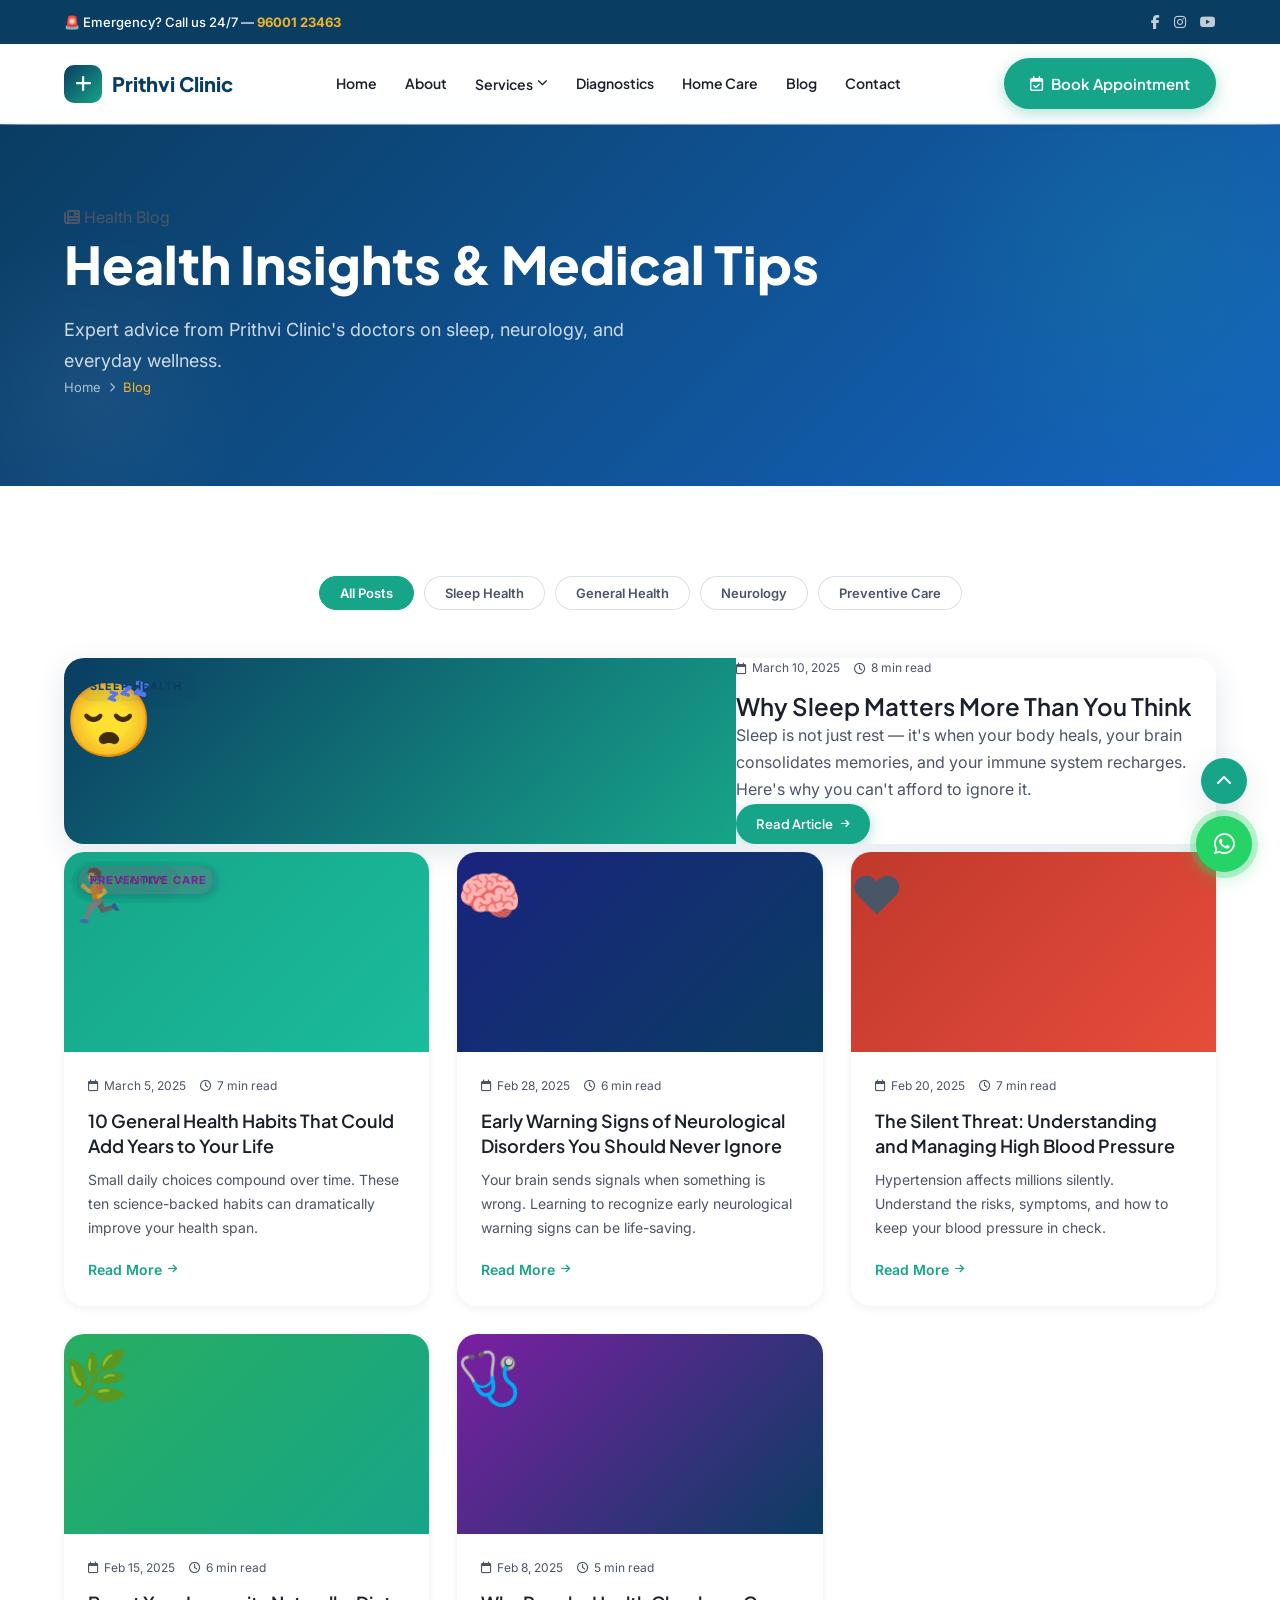
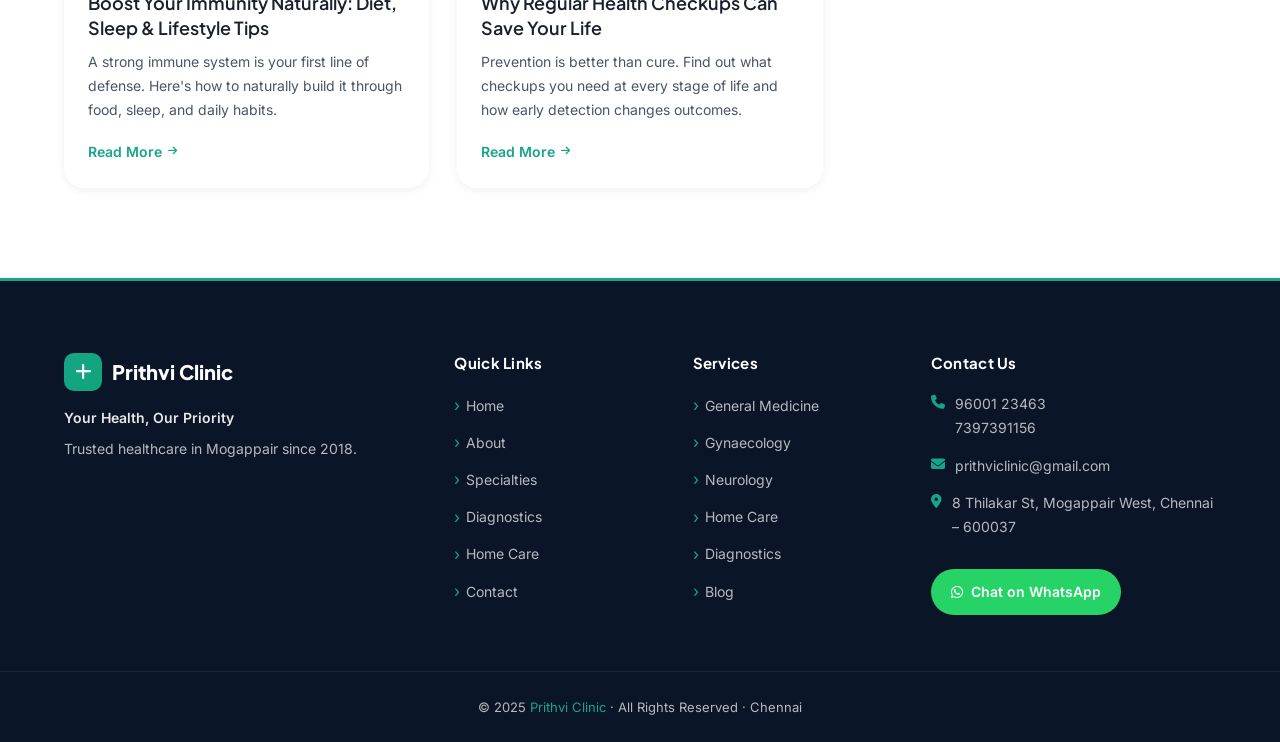
==== blog/index.html @ 7104ef93 "Add multi-page website: service pages, blog, diagnostics, homecare, testimonials" ====
<!DOCTYPE html>
<html lang="en">
<head>
  <meta charset="UTF-8"/>
  <meta name="viewport" content="width=device-width,initial-scale=1.0"/>
  <title>Health Blog | Prithvi Clinic</title>
  <meta name="description" content="Expert health insights and medical tips from Prithvi Clinic's doctors on sleep, neurology, general wellness, and preventive care."/>
  <link rel="preconnect" href="https://fonts.googleapis.com"/>
  <link rel="preconnect" href="https://fonts.gstatic.com" crossorigin/>
  <link href="https://fonts.googleapis.com/css2?family=Plus+Jakarta+Sans:wght@400;500;600;700;800&family=Inter:wght@400;500;600&display=swap" rel="stylesheet"/>
  <link rel="stylesheet" href="https://cdnjs.cloudflare.com/ajax/libs/font-awesome/6.5.1/css/all.min.css"/>
  <link rel="stylesheet" href="../css/styles.css"/>
</head>
<body>

  <!-- Emergency Bar -->
  <div id="emergency-bar">
    <div class="container">
      <div class="emergency-text">🚨 Emergency? Call us 24/7 — <a href="tel:9600123463">96001 23463</a></div>
      <div class="social-icons">
        <a href="#" aria-label="Facebook"><i class="fab fa-facebook-f"></i></a>
        <a href="#" aria-label="Instagram"><i class="fab fa-instagram"></i></a>
        <a href="#" aria-label="YouTube"><i class="fab fa-youtube"></i></a>
      </div>
    </div>
  </div>

  <!-- Navbar -->
  <nav id="navbar">
    <div class="container">
      <a href="../index.html" class="nav-logo">
        <div class="logo-icon"><i class="fa-solid fa-plus"></i></div>
        Prithvi Clinic
      </a>
      <div class="nav-links">
        <a href="../index.html">Home</a>
        <a href="../index.html#about">About</a>
        <div class="nav-dropdown">
          <button class="nav-drop-toggle">Services <i class="fa-solid fa-chevron-down fa-xs"></i></button>
          <div class="nav-drop-menu">
            <a href="../services/general-medicine.html"><i class="fa-solid fa-stethoscope"></i> General Medicine</a>
            <a href="../services/gynecology.html"><i class="fa-solid fa-venus"></i> Gynecology</a>
            <a href="../services/neurology.html"><i class="fa-solid fa-brain"></i> Neurology</a>
          </div>
        </div>
        <a href="../diagnostics.html">Diagnostics</a>
        <a href="../homecare.html">Home Care</a>
        <a href="index.html" class="active">Blog</a>
        <a href="../index.html#contact">Contact</a>
      </div>
      <a href="../index.html#appointment" class="btn btn-primary nav-cta">
        <i class="fa-regular fa-calendar-check"></i> Book Appointment
      </a>
      <button class="hamburger" id="hamburger"><span></span><span></span><span></span></button>
    </div>
  </nav>
  <div class="mobile-nav" id="mobileNav">
    <a href="../index.html" onclick="closeMobileNav()">Home</a>
    <a href="../index.html#about" onclick="closeMobileNav()">About</a>
    <div class="mobile-divider"></div>
    <a href="../services/general-medicine.html" onclick="closeMobileNav()">General Medicine</a>
    <a href="../services/gynecology.html" onclick="closeMobileNav()">Gynecology</a>
    <a href="../services/neurology.html" onclick="closeMobileNav()">Neurology</a>
    <div class="mobile-divider"></div>
    <a href="../diagnostics.html" onclick="closeMobileNav()">Diagnostics</a>
    <a href="../homecare.html" onclick="closeMobileNav()">Home Care</a>
    <a href="index.html" onclick="closeMobileNav()">Blog</a>
    <a href="../index.html#contact" onclick="closeMobileNav()">Contact</a>
    <a href="../index.html#appointment" class="btn btn-primary mobile-nav-cta" onclick="closeMobileNav()">Book Appointment</a>
  </div>

  <!-- Page Hero -->
  <section class="page-hero">
    <div class="container">
      <div class="page-hero-badge"><i class="fa-solid fa-newspaper"></i> Health Blog</div>
      <h1>Health Insights &amp; Medical Tips</h1>
      <p>Expert advice from Prithvi Clinic's doctors on sleep, neurology, and everyday wellness.</p>
      <nav class="breadcrumb" aria-label="Breadcrumb">
        <a href="../index.html">Home</a>
        <i class="fa-solid fa-chevron-right fa-xs"></i>
        <span>Blog</span>
      </nav>
    </div>
  </section>

  <!-- Blog Listing Section -->
  <section class="section-pad" style="background:#fff;">
    <div class="container">

      <!-- Filter Buttons -->
      <div class="blog-filters reveal">
        <button class="filter-btn active" data-filter="all">All Posts</button>
        <button class="filter-btn" data-filter="sleep">Sleep Health</button>
        <button class="filter-btn" data-filter="general">General Health</button>
        <button class="filter-btn" data-filter="neurology">Neurology</button>
        <button class="filter-btn" data-filter="preventive">Preventive Care</button>
      </div>

      <!-- Featured Card -->
      <div class="blog-featured reveal" data-cat="sleep">
        <div class="blog-featured-thumb" style="background:linear-gradient(135deg,#0A3D62,#17A589);">
          <span style="font-size:72px;">😴</span>
        </div>
        <div class="blog-featured-content">
          <span class="blog-cat-badge" style="background:rgba(10,61,98,0.1);color:#0A3D62;">Sleep Health</span>
          <div class="blog-meta">
            <span><i class="fa-regular fa-calendar"></i> March 10, 2025</span>
            <span><i class="fa-regular fa-clock"></i> 8 min read</span>
          </div>
          <h3><a href="sleep-health.html">Why Sleep Matters More Than You Think</a></h3>
          <p>Sleep is not just rest — it's when your body heals, your brain consolidates memories, and your immune system recharges. Here's why you can't afford to ignore it.</p>
          <a href="sleep-health.html" class="btn btn-primary btn-sm">Read Article <i class="fa-solid fa-arrow-right fa-xs"></i></a>
        </div>
      </div>

      <!-- Blog Grid -->
      <div class="blog-grid reveal">

        <!-- Card 1 -->
        <article class="blog-card" data-cat="general">
          <div class="blog-card-thumb" style="background:linear-gradient(135deg,#17A589,#1abc9c);">
            <span style="font-size:52px;">🏃</span>
          </div>
          <div class="blog-card-body">
            <span class="blog-cat-badge" style="background:rgba(23,165,137,0.1);color:#17A589;">General Health</span>
            <div class="blog-meta">
              <span><i class="fa-regular fa-calendar"></i> March 5, 2025</span>
              <span><i class="fa-regular fa-clock"></i> 7 min read</span>
            </div>
            <h3><a href="general-health-habits.html">10 General Health Habits That Could Add Years to Your Life</a></h3>
            <p>Small daily choices compound over time. These ten science-backed habits can dramatically improve your health span.</p>
            <a href="general-health-habits.html" class="blog-read-more">Read More <i class="fa-solid fa-arrow-right fa-xs"></i></a>
          </div>
        </article>

        <!-- Card 2 -->
        <article class="blog-card" data-cat="neurology">
          <div class="blog-card-thumb" style="background:linear-gradient(135deg,#1a237e,#0A3D62);">
            <span style="font-size:52px;">🧠</span>
          </div>
          <div class="blog-card-body">
            <span class="blog-cat-badge" style="background:rgba(10,61,98,0.1);color:#0A3D62;">Neurology</span>
            <div class="blog-meta">
              <span><i class="fa-regular fa-calendar"></i> Feb 28, 2025</span>
              <span><i class="fa-regular fa-clock"></i> 6 min read</span>
            </div>
            <h3><a href="neurology-signs.html">Early Warning Signs of Neurological Disorders You Should Never Ignore</a></h3>
            <p>Your brain sends signals when something is wrong. Learning to recognize early neurological warning signs can be life-saving.</p>
            <a href="neurology-signs.html" class="blog-read-more">Read More <i class="fa-solid fa-arrow-right fa-xs"></i></a>
          </div>
        </article>

        <!-- Card 3 -->
        <article class="blog-card" data-cat="general">
          <div class="blog-card-thumb" style="background:linear-gradient(135deg,#c0392b,#e74c3c);">
            <span style="font-size:52px;">❤️</span>
          </div>
          <div class="blog-card-body">
            <span class="blog-cat-badge" style="background:rgba(231,76,60,0.1);color:#c0392b;">General Health</span>
            <div class="blog-meta">
              <span><i class="fa-regular fa-calendar"></i> Feb 20, 2025</span>
              <span><i class="fa-regular fa-clock"></i> 7 min read</span>
            </div>
            <h3><a href="blood-pressure.html">The Silent Threat: Understanding and Managing High Blood Pressure</a></h3>
            <p>Hypertension affects millions silently. Understand the risks, symptoms, and how to keep your blood pressure in check.</p>
            <a href="blood-pressure.html" class="blog-read-more">Read More <i class="fa-solid fa-arrow-right fa-xs"></i></a>
          </div>
        </article>

        <!-- Card 4 -->
        <article class="blog-card" data-cat="general">
          <div class="blog-card-thumb" style="background:linear-gradient(135deg,#27ae60,#17A589);">
            <span style="font-size:52px;">🌿</span>
          </div>
          <div class="blog-card-body">
            <span class="blog-cat-badge" style="background:rgba(39,174,96,0.1);color:#27ae60;">General Health</span>
            <div class="blog-meta">
              <span><i class="fa-regular fa-calendar"></i> Feb 15, 2025</span>
              <span><i class="fa-regular fa-clock"></i> 6 min read</span>
            </div>
            <h3><a href="immunity.html">Boost Your Immunity Naturally: Diet, Sleep &amp; Lifestyle Tips</a></h3>
            <p>A strong immune system is your first line of defense. Here's how to naturally build it through food, sleep, and daily habits.</p>
            <a href="immunity.html" class="blog-read-more">Read More <i class="fa-solid fa-arrow-right fa-xs"></i></a>
          </div>
        </article>

        <!-- Card 5 -->
        <article class="blog-card" data-cat="preventive">
          <div class="blog-card-thumb" style="background:linear-gradient(135deg,#7b1fa2,#0A3D62);">
            <span style="font-size:52px;">🩺</span>
          </div>
          <div class="blog-card-body">
            <span class="blog-cat-badge" style="background:rgba(123,31,162,0.1);color:#7b1fa2;">Preventive Care</span>
            <div class="blog-meta">
              <span><i class="fa-regular fa-calendar"></i> Feb 8, 2025</span>
              <span><i class="fa-regular fa-clock"></i> 5 min read</span>
            </div>
            <h3><a href="health-checkups.html">Why Regular Health Checkups Can Save Your Life</a></h3>
            <p>Prevention is better than cure. Find out what checkups you need at every stage of life and how early detection changes outcomes.</p>
            <a href="health-checkups.html" class="blog-read-more">Read More <i class="fa-solid fa-arrow-right fa-xs"></i></a>
          </div>
        </article>

      </div><!-- /.blog-grid -->
    </div><!-- /.container -->
  </section>

  <!-- Footer -->
  <footer id="footer">
    <div class="container">
      <div class="footer-grid">
        <div class="footer-col">
          <div class="footer-logo"><div class="fl-icon"><i class="fa-solid fa-plus"></i></div>Prithvi Clinic</div>
          <p style="margin-bottom:6px;font-weight:600;color:rgba(255,255,255,0.9);">Your Health, Our Priority</p>
          <p>Trusted healthcare in Mogappair since 2018.</p>
        </div>
        <div class="footer-col">
          <h4>Quick Links</h4>
          <nav class="footer-links">
            <a href="../index.html">Home</a>
            <a href="../index.html#about">About</a>
            <a href="../index.html#specialties">Specialties</a>
            <a href="../diagnostics.html">Diagnostics</a>
            <a href="../homecare.html">Home Care</a>
            <a href="../index.html#contact">Contact</a>
          </nav>
        </div>
        <div class="footer-col">
          <h4>Services</h4>
          <nav class="footer-links">
            <a href="../services/general-medicine.html">General Medicine</a>
            <a href="../services/gynecology.html">Gynaecology</a>
            <a href="../services/neurology.html">Neurology</a>
            <a href="../homecare.html">Home Care</a>
            <a href="../diagnostics.html">Diagnostics</a>
            <a href="index.html">Blog</a>
          </nav>
        </div>
        <div class="footer-col">
          <h4>Contact Us</h4>
          <div class="footer-contact-item"><i class="fa-solid fa-phone"></i><div><a href="tel:9600123463">96001 23463</a><br/><a href="tel:7397391156">7397391156</a></div></div>
          <div class="footer-contact-item"><i class="fa-solid fa-envelope"></i><a href="mailto:prithviclinic@gmail.com">prithviclinic@gmail.com</a></div>
          <div class="footer-contact-item"><i class="fa-solid fa-location-dot"></i><span>8 Thilakar St, Mogappair West, Chennai – 600037</span></div>
          <a href="https://wa.me/917397391156" class="footer-wa-btn" target="_blank"><i class="fab fa-whatsapp"></i> Chat on WhatsApp</a>
        </div>
      </div>
    </div>
    <div class="footer-bottom"><div class="container">© 2025 <span>Prithvi Clinic</span> · All Rights Reserved · Chennai</div></div>
  </footer>

  <!-- Floating Elements -->
  <div class="float-wrap">
    <button id="scrollTop" aria-label="Scroll to top"><i class="fa-solid fa-chevron-up"></i></button>
    <div class="wa-float">
      <div class="wa-pulse"></div>
      <a href="https://wa.me/917397391156" target="_blank" rel="noopener" aria-label="WhatsApp"><i class="fab fa-whatsapp"></i></a>
      <div class="wa-tooltip">Chat with us</div>
    </div>
  </div>

  <script src="../js/main.js"></script>
  <script>
    // Blog filter functionality
    const filterBtns = document.querySelectorAll('.filter-btn');
    const featuredCard = document.querySelector('.blog-featured');
    const blogCards = document.querySelectorAll('.blog-card');

    filterBtns.forEach(btn => {
      btn.addEventListener('click', () => {
        filterBtns.forEach(b => b.classList.remove('active'));
        btn.classList.add('active');
        const filter = btn.getAttribute('data-filter');

        // Handle featured card
        if (filter === 'all' || featuredCard.getAttribute('data-cat') === filter) {
          featuredCard.style.display = '';
        } else {
          featuredCard.style.display = 'none';
        }

        // Handle regular cards
        blogCards.forEach(card => {
          if (filter === 'all' || card.getAttribute('data-cat') === filter) {
            card.style.display = '';
          } else {
            card.style.display = 'none';
          }
        });
      });
    });
  </script>
</body>
</html>
---- css/styles.css ----
/* ============================================================
   PRITHVI CLINIC — SHARED STYLESHEET
   Fonts: Plus Jakarta Sans (headings) + Inter (body)
   CDN: Font Awesome 6.5.1
============================================================ */

/* ── Variables ─────────────────────────────────────────── */
:root {
  --primary:    #0A3D62;
  --secondary:  #17A589;
  --accent:     #F0B429;
  --bg:         #F8FAFC;
  --bg-alt:     #EEF2F7;
  --text-dark:  #1A202C;
  --text-body:  #4A5568;
  --white:      #FFFFFF;
  --dark-footer:#0A1628;
  --shadow-sm:  0 2px 8px rgba(10,61,98,0.08);
  --shadow-md:  0 8px 30px rgba(10,61,98,0.12);
  --shadow-lg:  0 20px 60px rgba(10,61,98,0.18);
  --radius:     12px;
  --radius-lg:  20px;
  --transition: all 0.3s ease;
}

/* ── Reset ─────────────────────────────────────────────── */
*, *::before, *::after { box-sizing: border-box; margin: 0; padding: 0; }
html { scroll-behavior: smooth; }
body {
  font-family: 'Inter', sans-serif;
  font-size: 16px;
  line-height: 1.7;
  color: var(--text-body);
  background: var(--bg);
  overflow-x: hidden;
}
h1,h2,h3,h4,h5,h6 { font-family: 'Plus Jakarta Sans', sans-serif; color: var(--text-dark); line-height: 1.3; }
h1 { font-size: clamp(32px,5vw,52px); font-weight: 800; }
h2 { font-size: clamp(24px,3.5vw,36px); font-weight: 700; }
h3 { font-size: clamp(17px,2.5vw,24px); font-weight: 600; }
a { text-decoration: none; color: inherit; }
img { max-width: 100%; display: block; }
ul { list-style: none; }
button { cursor: pointer; border: none; outline: none; font-family: inherit; }
input,select,textarea { font-family: inherit; }
section { padding: 90px 0; }

/* ── Layout ────────────────────────────────────────────── */
.container { max-width: 1200px; margin: 0 auto; padding: 0 24px; }
.section-header { text-align: center; margin-bottom: 56px; }
.section-header p { max-width: 560px; margin: 16px auto 0; color: var(--text-body); }
.section-label {
  display: inline-block;
  background: rgba(23,165,137,0.1);
  color: var(--secondary);
  font-size: 12px; font-weight: 600;
  letter-spacing: 1.5px; text-transform: uppercase;
  padding: 6px 16px; border-radius: 50px; margin-bottom: 14px;
}
.section-label.light { background: rgba(23,165,137,0.2); color: #5de8cc; }

/* ── Buttons ───────────────────────────────────────────── */
.btn {
  display: inline-flex; align-items: center; gap: 8px;
  padding: 13px 26px; border-radius: 50px;
  font-family: 'Plus Jakarta Sans', sans-serif;
  font-weight: 600; font-size: 15px;
  transition: var(--transition); cursor: pointer;
}
.btn-primary { background: var(--secondary); color: var(--white); box-shadow: 0 4px 15px rgba(23,165,137,0.35); }
.btn-primary:hover { background: #13967a; transform: translateY(-2px); box-shadow: 0 8px 25px rgba(23,165,137,0.45); }
.btn-outline { background: transparent; color: var(--secondary); border: 2px solid var(--secondary); }
.btn-outline:hover { background: var(--secondary); color: var(--white); transform: translateY(-2px); }
.btn-white { background: var(--white); color: var(--primary); }
.btn-white:hover { background: var(--accent); transform: translateY(-2px); }
.btn-sm { padding: 9px 20px; font-size: 13px; }
.btn-full { width: 100%; justify-content: center; }

/* ── Reveal Animations ─────────────────────────────────── */
.reveal { opacity: 0; transform: translateY(36px); transition: opacity 0.7s ease, transform 0.7s ease; }
.reveal.visible { opacity: 1; transform: translateY(0); }
.reveal-delay-1 { transition-delay: 0.1s; }
.reveal-delay-2 { transition-delay: 0.2s; }
.reveal-delay-3 { transition-delay: 0.3s; }
.reveal-delay-4 { transition-delay: 0.4s; }

/* ─────────────────────────────────────────────────────────
   EMERGENCY BAR
───────────────────────────────────────────────────────── */
#emergency-bar {
  background: var(--primary); color: var(--white);
  padding: 10px 0; font-size: 13px; font-weight: 500;
  position: relative; z-index: 1001;
}
#emergency-bar .container { display: flex; align-items: center; justify-content: space-between; gap: 16px; flex-wrap: wrap; }
#emergency-bar .emergency-text a { color: var(--accent); font-weight: 700; }
#emergency-bar .social-icons { display: flex; gap: 14px; }
#emergency-bar .social-icons a { color: rgba(255,255,255,0.75); font-size: 14px; transition: var(--transition); }
#emergency-bar .social-icons a:hover { color: var(--white); }

/* ─────────────────────────────────────────────────────────
   NAVBAR
───────────────────────────────────────────────────────── */
#navbar {
  position: sticky; top: 0; z-index: 1000;
  background: rgba(255,255,255,0.88);
  backdrop-filter: blur(14px); -webkit-backdrop-filter: blur(14px);
  border-bottom: 1px solid rgba(10,61,98,0.06);
  transition: var(--transition);
}
#navbar.scrolled { background: rgba(255,255,255,0.98); box-shadow: var(--shadow-md); }
#navbar .container { display: flex; align-items: center; justify-content: space-between; padding-top: 14px; padding-bottom: 14px; gap: 20px; }
.nav-logo { display: flex; align-items: center; gap: 10px; font-family: 'Plus Jakarta Sans',sans-serif; font-size: 20px; font-weight: 800; color: var(--primary); white-space: nowrap; }
.nav-logo .logo-icon { width: 38px; height: 38px; background: linear-gradient(135deg,var(--primary),var(--secondary)); border-radius: 10px; display: flex; align-items: center; justify-content: center; color: var(--white); font-size: 18px; flex-shrink: 0; }

/* Nav links */
.nav-links { display: flex; align-items: center; gap: 2px; }
.nav-links > a, .nav-dropdown > .nav-drop-toggle {
  font-family: 'Plus Jakarta Sans',sans-serif; font-size: 14px; font-weight: 600;
  color: var(--text-dark); padding: 8px 13px; border-radius: 8px;
  position: relative; transition: var(--transition); white-space: nowrap;
  display: flex; align-items: center; gap: 4px; cursor: pointer;
  background: none; border: none; outline: none;
}
.nav-links > a::after, .nav-dropdown > .nav-drop-toggle::after {
  content: ''; position: absolute; bottom: 2px; left: 50%; transform: translateX(-50%);
  width: 0; height: 2px; background: var(--secondary); border-radius: 2px; transition: var(--transition);
}
.nav-links > a:hover, .nav-links > a.active,
.nav-dropdown:hover > .nav-drop-toggle { color: var(--secondary); }
.nav-links > a:hover::after, .nav-links > a.active::after,
.nav-dropdown:hover > .nav-drop-toggle::after { width: calc(100% - 26px); }

/* Dropdown */
.nav-dropdown { position: relative; }
.nav-drop-menu {
  position: absolute; top: calc(100% + 8px); left: 0;
  background: var(--white); border-radius: var(--radius);
  box-shadow: var(--shadow-lg); padding: 8px;
  min-width: 230px; display: none; flex-direction: column;
  border: 1px solid rgba(10,61,98,0.06);
  z-index: 500;
}
.nav-dropdown:hover .nav-drop-menu { display: flex; }
.nav-drop-menu a {
  display: flex; align-items: center; gap: 10px;
  padding: 10px 14px; border-radius: 8px; font-size: 14px; font-weight: 500;
  color: var(--text-dark); transition: var(--transition);
}
.nav-drop-menu a i { color: var(--secondary); width: 18px; text-align: center; }
.nav-drop-menu a:hover { background: rgba(23,165,137,0.07); color: var(--secondary); }

/* Hamburger */
.hamburger { display: none; flex-direction: column; gap: 5px; cursor: pointer; padding: 8px; border-radius: 8px; background: none; }
.hamburger span { display: block; width: 24px; height: 2.5px; background: var(--primary); border-radius: 2px; transition: var(--transition); }
.hamburger.active span:nth-child(1) { transform: translateY(7.5px) rotate(45deg); }
.hamburger.active span:nth-child(2) { opacity: 0; }
.hamburger.active span:nth-child(3) { transform: translateY(-7.5px) rotate(-45deg); }

/* Mobile nav */
.mobile-nav {
  display: none; position: fixed; inset: 0; background: var(--primary);
  z-index: 999; flex-direction: column; align-items: center; justify-content: center;
  gap: 8px; opacity: 0; transition: opacity 0.3s ease;
}
.mobile-nav.open { display: flex; opacity: 1; }
.mobile-nav a { font-family: 'Plus Jakarta Sans',sans-serif; font-size: 22px; font-weight: 700; color: var(--white); padding: 12px 28px; border-radius: 12px; transition: var(--transition); }
.mobile-nav a:hover { background: rgba(255,255,255,0.1); color: var(--accent); }
.mobile-nav .mobile-divider { width: 40px; height: 2px; background: rgba(255,255,255,0.15); margin: 4px 0; border-radius: 2px; }
.mobile-nav-cta { margin-top: 12px; }

/* ─────────────────────────────────────────────────────────
   PAGE HERO (inner pages)
───────────────────────────────────────────────────────── */
.page-hero {
  background: linear-gradient(135deg, var(--primary) 0%, #1565c0 100%);
  padding: 80px 0 72px; position: relative; overflow: hidden;
}
.page-hero::before {
  content: ''; position: absolute; top: -120px; right: -120px;
  width: 500px; height: 500px;
  background: radial-gradient(circle, rgba(23,165,137,0.15) 0%, transparent 65%);
  border-radius: 50%;
}
.page-hero::after {
  content: ''; position: absolute; bottom: -80px; left: -80px;
  width: 350px; height: 350px;
  background: radial-gradient(circle, rgba(255,255,255,0.05) 0%, transparent 65%);
  border-radius: 50%;
}
.page-hero .container { position: relative; z-index: 1; }
.page-hero-content { max-width: 680px; }
.page-hero .breadcrumb { display: flex; align-items: center; gap: 8px; font-size: 13px; color: rgba(255,255,255,0.65); margin-bottom: 16px; }
.page-hero .breadcrumb a { color: rgba(255,255,255,0.65); transition: var(--transition); }
.page-hero .breadcrumb a:hover { color: var(--white); }
.page-hero .breadcrumb span { color: var(--accent); }
.page-hero h1 { color: var(--white); margin-bottom: 16px; }
.page-hero p { color: rgba(255,255,255,0.8); font-size: 18px; max-width: 560px; }
.page-hero .ph-badge {
  display: inline-flex; align-items: center; gap: 8px;
  background: rgba(255,255,255,0.12); border: 1px solid rgba(255,255,255,0.2);
  border-radius: 50px; padding: 7px 16px;
  color: var(--white); font-size: 13px; font-weight: 600; margin-bottom: 20px;
}

/* ─────────────────────────────────────────────────────────
   TESTIMONIALS
───────────────────────────────────────────────────────── */
#testimonials { background: var(--bg-alt); overflow: hidden; }
.testimonials-wrap { position: relative; }
.testimonials-track { display: flex; gap: 24px; transition: transform 0.5s ease; }
.testimonial-card {
  flex: 0 0 calc(33.333% - 16px);
  background: var(--white); border-radius: var(--radius-lg);
  padding: 36px 32px; box-shadow: var(--shadow-sm);
  border-top: 4px solid transparent; transition: var(--transition);
  position: relative;
}
.testimonial-card:hover { transform: translateY(-6px); box-shadow: var(--shadow-md); border-top-color: var(--secondary); }
.testimonial-card .quote-icon { font-size: 40px; color: rgba(23,165,137,0.15); line-height: 1; margin-bottom: 16px; font-family: Georgia, serif; }
.testimonial-card p { font-size: 15px; color: var(--text-body); margin-bottom: 24px; font-style: italic; line-height: 1.8; }
.testimonial-author { display: flex; align-items: center; gap: 14px; }
.ta-avatar { width: 48px; height: 48px; border-radius: 50%; background: linear-gradient(135deg,var(--primary),var(--secondary)); display: flex; align-items: center; justify-content: center; font-family: 'Plus Jakarta Sans',sans-serif; font-size: 16px; font-weight: 700; color: var(--white); flex-shrink: 0; }
.ta-info strong { display: block; font-size: 15px; font-weight: 700; color: var(--text-dark); }
.ta-info span { font-size: 13px; color: var(--text-body); }
.ta-stars { color: var(--accent); font-size: 13px; margin-top: 2px; }
.testimonials-nav { display: flex; justify-content: center; gap: 12px; margin-top: 36px; }
.t-dot { width: 10px; height: 10px; border-radius: 50%; background: rgba(10,61,98,0.15); cursor: pointer; transition: var(--transition); border: none; }
.t-dot.active { background: var(--secondary); transform: scale(1.3); }
.testimonials-arrows { display: flex; justify-content: center; gap: 12px; margin-top: 16px; }
.t-arrow { width: 44px; height: 44px; border-radius: 50%; background: var(--white); border: 1.5px solid rgba(10,61,98,0.12); display: flex; align-items: center; justify-content: center; color: var(--primary); font-size: 14px; cursor: pointer; transition: var(--transition); }
.t-arrow:hover { background: var(--secondary); color: var(--white); border-color: var(--secondary); }

/* ─────────────────────────────────────────────────────────
   BLOG — INDEX
───────────────────────────────────────────────────────── */
.blog-filters { display: flex; gap: 10px; flex-wrap: wrap; justify-content: center; margin-bottom: 48px; }
.filter-btn { padding: 8px 20px; border-radius: 50px; font-size: 13px; font-weight: 600; border: 1.5px solid rgba(10,61,98,0.15); color: var(--text-body); background: var(--white); cursor: pointer; transition: var(--transition); }
.filter-btn.active, .filter-btn:hover { background: var(--secondary); color: var(--white); border-color: var(--secondary); }

.blog-grid { display: grid; grid-template-columns: repeat(3, 1fr); gap: 28px; }
.blog-card {
  background: var(--white); border-radius: var(--radius-lg);
  overflow: hidden; box-shadow: var(--shadow-sm);
  transition: var(--transition); display: flex; flex-direction: column;
}
.blog-card:hover { transform: translateY(-8px); box-shadow: var(--shadow-md); }
.blog-card-thumb {
  height: 200px; position: relative; overflow: hidden;
}
.blog-card-thumb .thumb-bg {
  width: 100%; height: 100%;
  display: flex; align-items: center; justify-content: center;
}
.blog-card-thumb .thumb-icon { font-size: 52px; opacity: 0.9; }
.blog-cat-badge {
  position: absolute; top: 14px; left: 14px;
  background: var(--white); color: var(--secondary);
  font-size: 11px; font-weight: 700; letter-spacing: 1px; text-transform: uppercase;
  padding: 5px 12px; border-radius: 50px; box-shadow: var(--shadow-sm);
}
.blog-card-body { padding: 24px; flex: 1; display: flex; flex-direction: column; }
.blog-meta { display: flex; align-items: center; gap: 14px; font-size: 12px; color: var(--text-body); margin-bottom: 12px; }
.blog-meta span { display: flex; align-items: center; gap: 5px; }
.blog-card h3 { font-size: 18px; margin-bottom: 10px; color: var(--text-dark); line-height: 1.4; }
.blog-card h3 a { transition: var(--transition); }
.blog-card h3 a:hover { color: var(--secondary); }
.blog-card p { font-size: 14px; color: var(--text-body); flex: 1; margin-bottom: 18px; line-height: 1.7; }
.blog-read-more { display: inline-flex; align-items: center; gap: 6px; color: var(--secondary); font-weight: 600; font-size: 14px; transition: var(--transition); margin-top: auto; }
.blog-read-more:hover { gap: 10px; }

/* Featured blog card */
.blog-featured {
  grid-column: span 3;
  display: grid; grid-template-columns: 1.4fr 1fr;
  background: var(--white); border-radius: var(--radius-lg);
  overflow: hidden; box-shadow: var(--shadow-md);
  margin-bottom: 8px; transition: var(--transition);
}
.blog-featured:hover { transform: translateY(-4px); box-shadow: var(--shadow-lg); }
.blog-featured .blog-card-thumb { height: 100%; min-height: 280px; }
.blog-featured .blog-card-body { padding: 40px; }
.blog-featured h3 { font-size: 24px; }

/* ─────────────────────────────────────────────────────────
   BLOG POST
───────────────────────────────────────────────────────── */
.blog-post-layout { display: grid; grid-template-columns: 1fr 340px; gap: 48px; align-items: start; }
.blog-article { background: var(--white); border-radius: var(--radius-lg); padding: 48px; box-shadow: var(--shadow-sm); }
.blog-article .article-meta { display: flex; flex-wrap: wrap; gap: 16px; font-size: 13px; color: var(--text-body); margin-bottom: 32px; padding-bottom: 24px; border-bottom: 1px solid var(--bg-alt); }
.blog-article .article-meta span { display: flex; align-items: center; gap: 6px; }
.blog-article .article-meta i { color: var(--secondary); }
.blog-article h1 { font-size: clamp(24px,3vw,36px); margin-bottom: 24px; color: var(--primary); }
.blog-article h2 { font-size: 24px; color: var(--primary); margin: 36px 0 16px; }
.blog-article h3 { font-size: 19px; color: var(--text-dark); margin: 28px 0 12px; }
.blog-article p { margin-bottom: 18px; line-height: 1.85; }
.blog-article ul, .blog-article ol { padding-left: 24px; margin-bottom: 18px; }
.blog-article ul { list-style: disc; }
.blog-article ol { list-style: decimal; }
.blog-article li { margin-bottom: 8px; line-height: 1.7; }
.blog-article strong { color: var(--text-dark); font-weight: 600; }
.blog-callout {
  background: rgba(23,165,137,0.07); border-left: 4px solid var(--secondary);
  border-radius: 0 var(--radius) var(--radius) 0;
  padding: 20px 24px; margin: 28px 0; font-size: 15px;
}
.blog-callout strong { color: var(--secondary); display: block; margin-bottom: 6px; }
.blog-tip {
  background: rgba(240,180,41,0.08); border-left: 4px solid var(--accent);
  border-radius: 0 var(--radius) var(--radius) 0;
  padding: 20px 24px; margin: 28px 0;
}
.blog-tip strong { color: #b8860b; display: block; margin-bottom: 6px; }
.blog-share { display: flex; align-items: center; gap: 12px; margin-top: 40px; padding-top: 28px; border-top: 1px solid var(--bg-alt); flex-wrap: wrap; }
.blog-share span { font-weight: 600; font-size: 14px; color: var(--text-dark); }
.share-btn { display: flex; align-items: center; gap: 7px; padding: 8px 16px; border-radius: 8px; font-size: 13px; font-weight: 600; color: var(--white); transition: var(--transition); }
.share-btn:hover { opacity: 0.85; transform: translateY(-1px); }
.share-btn.fb { background: #1877F2; }
.share-btn.tw { background: #1DA1F2; }
.share-btn.wa { background: #25D366; }

/* Blog Sidebar */
.blog-sidebar { display: flex; flex-direction: column; gap: 24px; position: sticky; top: 90px; }
.sidebar-card { background: var(--white); border-radius: var(--radius-lg); padding: 28px; box-shadow: var(--shadow-sm); }
.sidebar-card h4 { font-size: 16px; font-weight: 700; color: var(--primary); margin-bottom: 18px; padding-bottom: 12px; border-bottom: 2px solid var(--secondary); display: inline-block; }
.related-post { display: flex; gap: 12px; margin-bottom: 16px; padding-bottom: 16px; border-bottom: 1px solid var(--bg-alt); }
.related-post:last-child { border-bottom: none; margin-bottom: 0; padding-bottom: 0; }
.related-post .rp-icon { width: 44px; height: 44px; border-radius: 10px; display: flex; align-items: center; justify-content: center; font-size: 18px; flex-shrink: 0; }
.related-post .rp-text a { font-size: 13px; font-weight: 600; color: var(--text-dark); line-height: 1.4; display: block; margin-bottom: 3px; transition: var(--transition); }
.related-post .rp-text a:hover { color: var(--secondary); }
.related-post .rp-text span { font-size: 11px; color: var(--text-body); }
.sidebar-cta-card { background: linear-gradient(135deg,var(--primary),var(--secondary)); border-radius: var(--radius-lg); padding: 28px; color: var(--white); }
.sidebar-cta-card h4 { color: var(--white); border-bottom-color: rgba(255,255,255,0.3); margin-bottom: 12px; }
.sidebar-cta-card p { font-size: 14px; color: rgba(255,255,255,0.85); margin-bottom: 18px; }

/* ─────────────────────────────────────────────────────────
   SERVICE PAGES
───────────────────────────────────────────────────────── */
.service-overview { display: grid; grid-template-columns: 1fr 1fr; gap: 64px; align-items: center; }
.service-img-block { border-radius: var(--radius-lg); overflow: hidden; position: relative; aspect-ratio: 4/3; box-shadow: var(--shadow-lg); }
.service-img-block .sib-inner { width: 100%; height: 100%; display: flex; align-items: center; justify-content: center; }
.service-img-block .sib-icon { font-size: 100px; opacity: 0.25; }
.service-overview-text p { margin-bottom: 16px; }
.service-checklist { margin: 24px 0; display: flex; flex-direction: column; gap: 12px; }
.check-item { display: flex; align-items: flex-start; gap: 12px; font-size: 15px; }
.check-item i { color: var(--secondary); margin-top: 3px; font-size: 14px; flex-shrink: 0; }

.conditions-grid { display: grid; grid-template-columns: repeat(3,1fr); gap: 20px; }
.condition-card { background: var(--white); border-radius: var(--radius); padding: 24px; box-shadow: var(--shadow-sm); transition: var(--transition); border-left: 3px solid transparent; }
.condition-card:hover { border-left-color: var(--secondary); transform: translateX(4px); box-shadow: var(--shadow-md); }
.condition-card i { font-size: 22px; color: var(--secondary); margin-bottom: 12px; display: block; }
.condition-card h4 { font-size: 15px; font-weight: 600; color: var(--text-dark); margin-bottom: 6px; }
.condition-card p { font-size: 13px; color: var(--text-body); margin: 0; }

.process-steps { display: grid; grid-template-columns: repeat(4,1fr); gap: 24px; position: relative; }
.process-steps::before { content: ''; position: absolute; top: 28px; left: 10%; right: 10%; height: 2px; background: linear-gradient(90deg,var(--secondary),var(--primary)); z-index: 0; }
.process-step { text-align: center; position: relative; z-index: 1; }
.ps-number { width: 56px; height: 56px; border-radius: 50%; background: linear-gradient(135deg,var(--primary),var(--secondary)); color: var(--white); font-family: 'Plus Jakarta Sans',sans-serif; font-weight: 800; font-size: 20px; display: flex; align-items: center; justify-content: center; margin: 0 auto 16px; box-shadow: var(--shadow-md); }
.process-step h4 { font-size: 14px; font-weight: 600; color: var(--text-dark); margin-bottom: 6px; }
.process-step p { font-size: 13px; color: var(--text-body); }

/* ─────────────────────────────────────────────────────────
   DIAGNOSTICS PAGE
───────────────────────────────────────────────────────── */
.diag-detail-grid { display: grid; grid-template-columns: repeat(3,1fr); gap: 28px; }
.diag-detail-card { background: var(--white); border-radius: var(--radius-lg); padding: 32px; box-shadow: var(--shadow-sm); transition: var(--transition); }
.diag-detail-card:hover { transform: translateY(-6px); box-shadow: var(--shadow-md); border-top: 3px solid var(--secondary); }
.diag-detail-card .dd-icon { width: 64px; height: 64px; border-radius: var(--radius); display: flex; align-items: center; justify-content: center; font-size: 26px; margin-bottom: 20px; background: linear-gradient(135deg,rgba(10,61,98,0.07),rgba(23,165,137,0.1)); color: var(--secondary); }
.diag-detail-card h3 { font-size: 18px; color: var(--primary); margin-bottom: 10px; }
.diag-detail-card p { font-size: 14px; color: var(--text-body); margin-bottom: 14px; }
.diag-detail-card ul { list-style: none; padding: 0; }
.diag-detail-card ul li { font-size: 13px; color: var(--text-body); padding: 5px 0; border-bottom: 1px solid var(--bg-alt); display: flex; align-items: center; gap: 8px; }
.diag-detail-card ul li::before { content: '›'; color: var(--secondary); font-size: 16px; font-weight: 700; }

/* ─────────────────────────────────────────────────────────
   HOME CARE PAGE
───────────────────────────────────────────────────────── */
.homecare-detail-section { display: grid; grid-template-columns: 1fr 1fr; gap: 64px; align-items: center; }
.homecare-detail-section.reverse { direction: rtl; }
.homecare-detail-section.reverse > * { direction: ltr; }
.hc-visual { border-radius: var(--radius-lg); overflow: hidden; aspect-ratio: 4/3; box-shadow: var(--shadow-lg); display: flex; align-items: center; justify-content: center; }

/* ─────────────────────────────────────────────────────────
   CALL TO ACTION BAND
───────────────────────────────────────────────────────── */
.cta-band { background: linear-gradient(135deg,var(--primary) 0%,var(--secondary) 100%); padding: 72px 0; text-align: center; }
.cta-band h2 { color: var(--white); margin-bottom: 14px; }
.cta-band p { color: rgba(255,255,255,0.82); font-size: 18px; max-width: 540px; margin: 0 auto 32px; }
.cta-band .cta-btns { display: flex; gap: 16px; justify-content: center; flex-wrap: wrap; }

/* ─────────────────────────────────────────────────────────
   FOOTER
───────────────────────────────────────────────────────── */
#footer { background: var(--dark-footer); color: rgba(255,255,255,0.7); border-top: 3px solid var(--secondary); padding: 72px 0 0; }
.footer-grid { display: grid; grid-template-columns: 1.8fr 1fr 1fr 1.5fr; gap: 48px; padding-bottom: 56px; }
.footer-logo { display: flex; align-items: center; gap: 10px; font-family: 'Plus Jakarta Sans',sans-serif; font-size: 20px; font-weight: 800; color: var(--white); margin-bottom: 14px; }
.footer-logo .fl-icon { width: 38px; height: 38px; background: linear-gradient(135deg,var(--secondary),#0ea57a); border-radius: 10px; display: flex; align-items: center; justify-content: center; font-size: 18px; color: var(--white); }
.footer-col p { font-size: 14px; line-height: 1.8; }
.footer-col h4 { font-family: 'Plus Jakarta Sans',sans-serif; font-size: 15px; font-weight: 700; color: var(--white); margin-bottom: 20px; letter-spacing: 0.3px; }
.footer-links { display: flex; flex-direction: column; gap: 10px; }
.footer-links a { font-size: 14px; transition: var(--transition); display: flex; align-items: center; gap: 6px; }
.footer-links a::before { content: '›'; color: var(--secondary); font-size: 16px; }
.footer-links a:hover { color: var(--white); padding-left: 4px; }
.footer-contact-item { display: flex; gap: 10px; margin-bottom: 14px; font-size: 14px; }
.footer-contact-item i { color: var(--secondary); margin-top: 3px; flex-shrink: 0; }
.footer-contact-item a:hover { color: var(--secondary); }
.footer-wa-btn { display: inline-flex; align-items: center; gap: 8px; background: #25D366; color: var(--white); padding: 11px 20px; border-radius: 50px; font-size: 14px; font-weight: 600; margin-top: 16px; transition: var(--transition); }
.footer-wa-btn:hover { background: #1ebe5d; transform: translateY(-2px); }
.footer-bottom { border-top: 1px solid rgba(255,255,255,0.07); padding: 24px 0; text-align: center; font-size: 13px; }
.footer-bottom span { color: var(--secondary); }

/* ─────────────────────────────────────────────────────────
   FLOATING ELEMENTS
───────────────────────────────────────────────────────── */
.float-wrap { position: fixed; bottom: 28px; right: 28px; display: flex; flex-direction: column; align-items: center; gap: 12px; z-index: 9999; }
#scrollTop { width: 46px; height: 46px; background: var(--secondary); color: var(--white); border-radius: 50%; display: flex; align-items: center; justify-content: center; font-size: 16px; box-shadow: var(--shadow-md); cursor: pointer; transition: var(--transition); opacity: 0; transform: translateY(20px); pointer-events: none; }
#scrollTop.visible { opacity: 1; transform: translateY(0); pointer-events: all; }
#scrollTop:hover { background: #13967a; transform: translateY(-3px); }
.wa-float { position: relative; width: 56px; height: 56px; }
.wa-float a { width: 56px; height: 56px; background: #25D366; border-radius: 50%; display: flex; align-items: center; justify-content: center; font-size: 24px; color: var(--white); box-shadow: 0 4px 20px rgba(37,211,102,0.4); transition: var(--transition); position: relative; z-index: 2; }
.wa-float a:hover { transform: scale(1.1); }
.wa-pulse { position: absolute; inset: -6px; border-radius: 50%; background: rgba(37,211,102,0.25); animation: waPulse 2.5s ease-out infinite; }
.wa-pulse::after { content: ''; position: absolute; inset: 6px; border-radius: 50%; background: rgba(37,211,102,0.15); animation: waPulse 2.5s ease-out infinite 0.8s; }
@keyframes waPulse { 0% { transform: scale(1); opacity: 1; } 100% { transform: scale(1.5); opacity: 0; } }
.wa-tooltip { position: absolute; right: calc(100% + 12px); top: 50%; transform: translateY(-50%); background: var(--text-dark); color: var(--white); font-size: 12px; font-weight: 600; padding: 6px 12px; border-radius: 8px; white-space: nowrap; opacity: 0; pointer-events: none; transition: var(--transition); }
.wa-tooltip::after { content: ''; position: absolute; left: 100%; top: 50%; transform: translateY(-50%); border: 6px solid transparent; border-left-color: var(--text-dark); }
.wa-float:hover .wa-tooltip { opacity: 1; }

/* ─────────────────────────────────────────────────────────
   MISC COMPONENTS
───────────────────────────────────────────────────────── */
.tag-list { display: flex; flex-wrap: wrap; gap: 8px; margin-top: 12px; }
.tag { background: rgba(23,165,137,0.08); color: var(--secondary); font-size: 12px; font-weight: 600; padding: 4px 12px; border-radius: 50px; }
.info-box { background: rgba(10,61,98,0.04); border: 1px solid rgba(10,61,98,0.1); border-radius: var(--radius); padding: 20px 24px; }
.info-box h4 { font-size: 15px; color: var(--primary); margin-bottom: 8px; }

/* Doctor profile mini card */
.doc-mini-card { display: flex; align-items: center; gap: 16px; background: var(--white); border-radius: var(--radius); padding: 18px 20px; box-shadow: var(--shadow-sm); border-left: 4px solid var(--secondary); }
.doc-mini-avatar { width: 56px; height: 56px; border-radius: 50%; background: linear-gradient(135deg,var(--primary),var(--secondary)); display: flex; align-items: center; justify-content: center; font-family: 'Plus Jakarta Sans',sans-serif; font-size: 18px; font-weight: 800; color: var(--white); flex-shrink: 0; }
.doc-mini-info strong { display: block; font-size: 15px; font-weight: 700; color: var(--text-dark); }
.doc-mini-info span { font-size: 13px; color: var(--text-body); }

/* ─────────────────────────────────────────────────────────
   RESPONSIVE
───────────────────────────────────────────────────────── */
@media (max-width: 1024px) {
  .footer-grid { grid-template-columns: 1fr 1fr; gap: 36px; }
  .testimonial-card { flex: 0 0 calc(50% - 12px); }
  .blog-post-layout { grid-template-columns: 1fr; }
  .blog-sidebar { position: static; }
}
@media (max-width: 900px) {
  .service-overview, .homecare-detail-section { grid-template-columns: 1fr; gap: 40px; }
  .homecare-detail-section.reverse { direction: ltr; }
  .conditions-grid { grid-template-columns: repeat(2,1fr); }
  .process-steps { grid-template-columns: repeat(2,1fr); }
  .process-steps::before { display: none; }
  .blog-featured { grid-column: span 1; grid-template-columns: 1fr; }
  .blog-featured .blog-card-thumb { min-height: 200px; }
  .blog-grid { grid-template-columns: repeat(2,1fr); }
  .diag-detail-grid { grid-template-columns: repeat(2,1fr); }
}
@media (max-width: 768px) {
  section { padding: 60px 0; }
  .nav-links, .nav-cta { display: none; }
  .hamburger { display: flex; }
  .testimonial-card { flex: 0 0 100%; }
  .blog-grid { grid-template-columns: 1fr; }
  .blog-featured { grid-column: span 1; }
  .conditions-grid { grid-template-columns: 1fr; }
  .blog-article { padding: 28px 20px; }
  .footer-grid { grid-template-columns: 1fr 1fr; }
}
@media (max-width: 480px) {
  .footer-grid { grid-template-columns: 1fr; }
  .process-steps { grid-template-columns: 1fr; }
  .diag-detail-grid { grid-template-columns: 1fr; }
  .float-wrap { bottom: 16px; right: 16px; }
  .cta-band .cta-btns { flex-direction: column; align-items: center; }
  #emergency-bar .container { justify-content: center; }
  .blog-share { gap: 8px; }
}
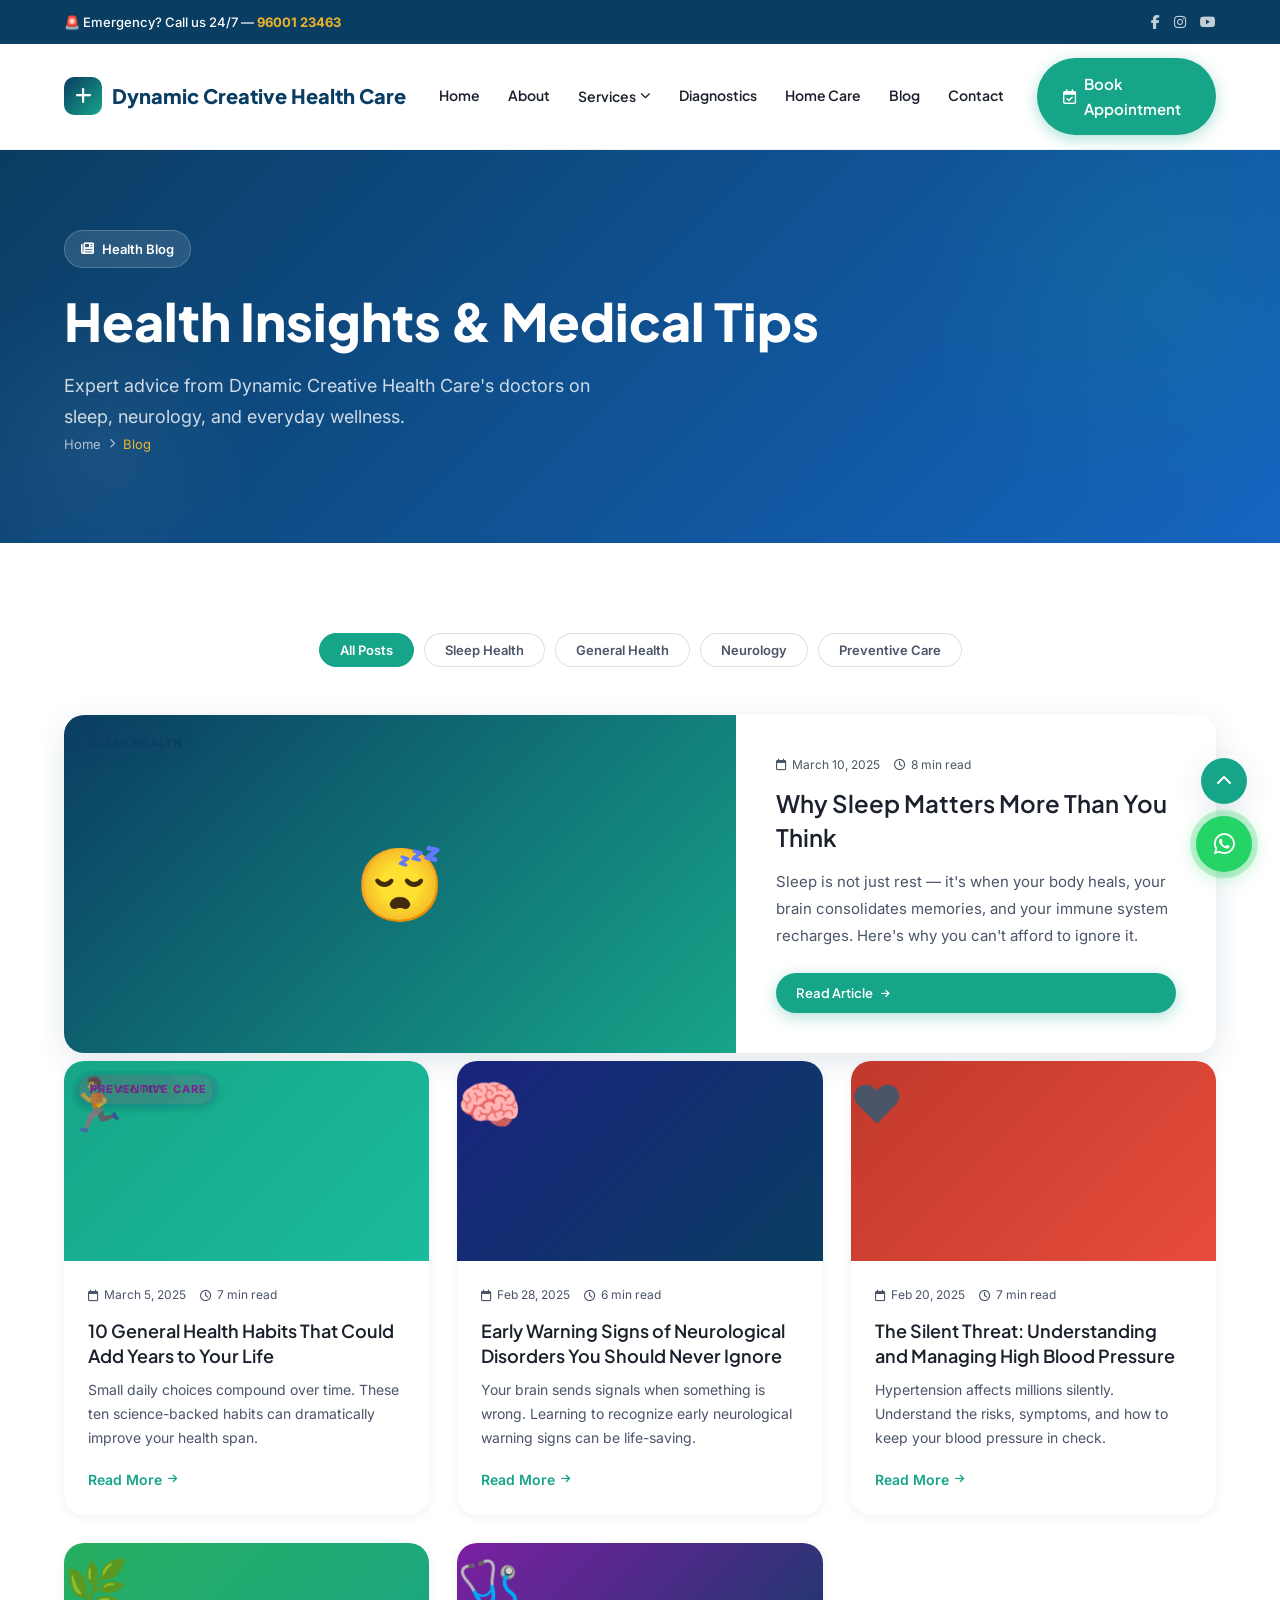
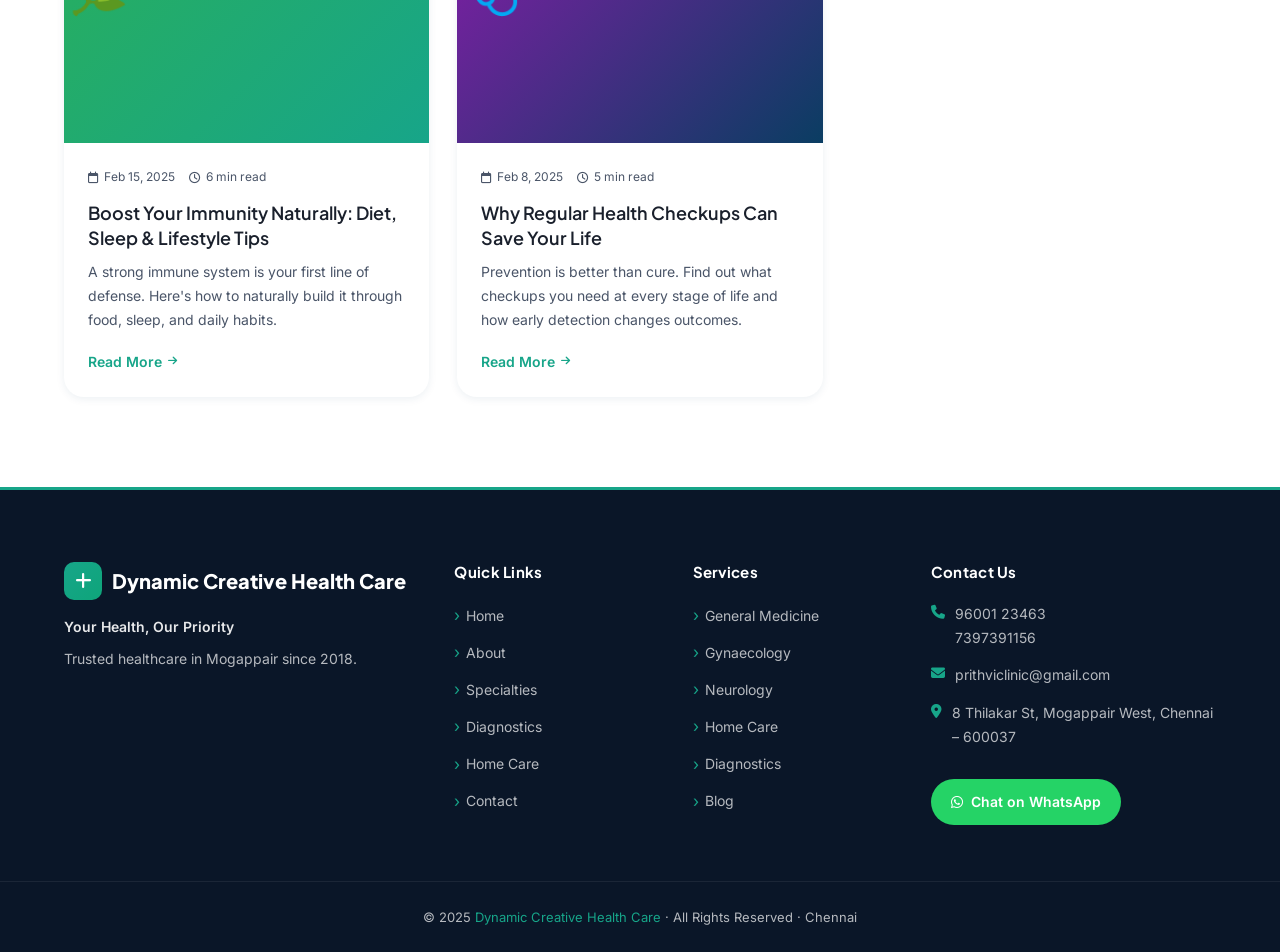
==== commit c84a9a71: "Rebrand to Dynamic Creative Health Care, add placeholder images, fix alignment - Renamed site from P" ====
--- a/blog/index.html
+++ b/blog/index.html
@@ -3,8 +3,8 @@
 <head>
   <meta charset="UTF-8"/>
   <meta name="viewport" content="width=device-width,initial-scale=1.0"/>
-  <title>Health Blog | Prithvi Clinic</title>
-  <meta name="description" content="Expert health insights and medical tips from Prithvi Clinic's doctors on sleep, neurology, general wellness, and preventive care."/>
+  <title>Health Blog | Dynamic Creative Health Care</title>
+  <meta name="description" content="Expert health insights and medical tips from Dynamic Creative Health Care's doctors on sleep, neurology, general wellness, and preventive care."/>
   <link rel="preconnect" href="https://fonts.googleapis.com"/>
   <link rel="preconnect" href="https://fonts.gstatic.com" crossorigin/>
   <link href="https://fonts.googleapis.com/css2?family=Plus+Jakarta+Sans:wght@400;500;600;700;800&family=Inter:wght@400;500;600&display=swap" rel="stylesheet"/>
@@ -30,7 +30,7 @@
     <div class="container">
       <a href="../index.html" class="nav-logo">
         <div class="logo-icon"><i class="fa-solid fa-plus"></i></div>
-        Prithvi Clinic
+        Dynamic Creative Health Care
       </a>
       <div class="nav-links">
         <a href="../index.html">Home</a>
@@ -72,9 +72,9 @@
   <!-- Page Hero -->
   <section class="page-hero">
     <div class="container">
-      <div class="page-hero-badge"><i class="fa-solid fa-newspaper"></i> Health Blog</div>
+      <div class="ph-badge"><i class="fa-solid fa-newspaper"></i> Health Blog</div>
       <h1>Health Insights &amp; Medical Tips</h1>
-      <p>Expert advice from Prithvi Clinic's doctors on sleep, neurology, and everyday wellness.</p>
+      <p>Expert advice from Dynamic Creative Health Care's doctors on sleep, neurology, and everyday wellness.</p>
       <nav class="breadcrumb" aria-label="Breadcrumb">
         <a href="../index.html">Home</a>
         <i class="fa-solid fa-chevron-right fa-xs"></i>
@@ -84,7 +84,7 @@
   </section>
 
   <!-- Blog Listing Section -->
-  <section class="section-pad" style="background:#fff;">
+  <section style="padding:90px 0;background:#fff;">
     <div class="container">
 
       <!-- Filter Buttons -->
@@ -210,7 +210,7 @@
     <div class="container">
       <div class="footer-grid">
         <div class="footer-col">
-          <div class="footer-logo"><div class="fl-icon"><i class="fa-solid fa-plus"></i></div>Prithvi Clinic</div>
+          <div class="footer-logo"><div class="fl-icon"><i class="fa-solid fa-plus"></i></div>Dynamic Creative Health Care</div>
           <p style="margin-bottom:6px;font-weight:600;color:rgba(255,255,255,0.9);">Your Health, Our Priority</p>
           <p>Trusted healthcare in Mogappair since 2018.</p>
         </div>
@@ -245,7 +245,7 @@
         </div>
       </div>
     </div>
-    <div class="footer-bottom"><div class="container">© 2025 <span>Prithvi Clinic</span> · All Rights Reserved · Chennai</div></div>
+    <div class="footer-bottom"><div class="container">© 2025 <span>Dynamic Creative Health Care</span> · All Rights Reserved · Chennai</div></div>
   </footer>
 
   <!-- Floating Elements -->
--- a/css/styles.css
+++ b/css/styles.css
@@ -1,5 +1,5 @@
 /* ============================================================
-   PRITHVI CLINIC — SHARED STYLESHEET
+   DYNAMIC CREATIVE HEALTH CARE — SHARED STYLESHEET
    Fonts: Plus Jakarta Sans (headings) + Inter (body)
    CDN: Font Awesome 6.5.1
 ============================================================ */
@@ -480,3 +480,135 @@
   #emergency-bar .container { justify-content: center; }
   .blog-share { gap: 8px; }
 }
+
+/* ─────────────────────────────────────────────────────────
+   SECTION BACKGROUND HELPERS (diagnostics / homecare)
+───────────────────────────────────────────────────────── */
+.section-white { background: var(--white); }
+.section-bg-alt { background: var(--bg-alt); }
+
+/* ─────────────────────────────────────────────────────────
+   TWO-COLUMN GRID (diagnostics / homecare)
+───────────────────────────────────────────────────────── */
+.two-col-grid { display: grid; grid-template-columns: 1fr 1fr; gap: 64px; }
+.two-col-grid.align-center { align-items: center; }
+
+/* ─────────────────────────────────────────────────────────
+   CHECK LIST
+───────────────────────────────────────────────────────── */
+.check-list { list-style: none; padding: 0; margin: 24px 0 32px; display: flex; flex-direction: column; gap: 12px; }
+.check-list li { display: flex; align-items: flex-start; gap: 12px; font-size: 15px; }
+.check-list li i { color: var(--secondary); margin-top: 3px; font-size: 14px; flex-shrink: 0; }
+
+/* ─────────────────────────────────────────────────────────
+   DIAGNOSTICS STATS BOX
+───────────────────────────────────────────────────────── */
+.diag-stats-box {
+  background: linear-gradient(135deg, var(--primary), var(--secondary));
+  border-radius: var(--radius-lg); padding: 40px 32px;
+  color: var(--white); display: flex; flex-direction: column;
+  box-shadow: var(--shadow-lg);
+}
+.diag-stat-item { text-align: center; padding: 24px 0; }
+.diag-stat-number { font-family: 'Plus Jakarta Sans', sans-serif; font-size: 48px; font-weight: 800; line-height: 1; margin-bottom: 8px; color: var(--accent); }
+.diag-stat-label { font-size: 14px; opacity: 0.85; }
+.diag-stat-divider { height: 1px; background: rgba(255,255,255,0.2); }
+
+/* ─────────────────────────────────────────────────────────
+   DIAGNOSTIC CARD ICON + LIST (diagnostics page)
+───────────────────────────────────────────────────────── */
+.diag-card-icon { width: 64px; height: 64px; border-radius: var(--radius); display: flex; align-items: center; justify-content: center; font-size: 26px; margin-bottom: 20px; background: linear-gradient(135deg,rgba(10,61,98,.07),rgba(23,165,137,.1)); color: var(--secondary); }
+.diag-card-list { list-style: none; padding: 0; }
+.diag-card-list li { font-size: 13px; color: var(--text-body); padding: 6px 0; border-bottom: 1px solid var(--bg-alt); display: flex; align-items: center; gap: 8px; }
+.diag-card-list li i { color: var(--secondary); font-size: 12px; flex-shrink: 0; }
+.diag-card-list li::before { display: none; }
+
+/* ─────────────────────────────────────────────────────────
+   WHY DIAGNOSTICS GRID
+───────────────────────────────────────────────────────── */
+.why-diag-grid { display: grid; grid-template-columns: repeat(3, 1fr); gap: 24px; }
+.why-diag-card { background: var(--bg); border-radius: var(--radius-lg); padding: 32px; text-align: center; box-shadow: var(--shadow-sm); transition: var(--transition); }
+.why-diag-card:hover { transform: translateY(-6px); box-shadow: var(--shadow-md); background: var(--white); }
+.why-diag-emoji { font-size: 40px; margin-bottom: 16px; display: block; }
+.why-diag-card h3 { font-size: 16px; color: var(--primary); margin-bottom: 8px; }
+.why-diag-card p { font-size: 14px; color: var(--text-body); margin: 0; }
+
+/* ─────────────────────────────────────────────────────────
+   CTA BAND EXTRAS
+───────────────────────────────────────────────────────── */
+.cta-band-content { max-width: 640px; margin: 0 auto; }
+.cta-band-actions { display: flex; gap: 16px; justify-content: center; flex-wrap: wrap; margin-top: 32px; }
+.btn-accent { background: var(--accent); color: var(--text-dark); }
+.btn-accent:hover { background: #d4a017; transform: translateY(-2px); }
+.btn-whatsapp { background: #25D366; color: var(--white); }
+.btn-whatsapp:hover { background: #1ebe5d; transform: translateY(-2px); }
+.btn-outline-white { background: transparent; color: var(--white); border: 2px solid rgba(255,255,255,0.6); }
+.btn-outline-white:hover { background: rgba(255,255,255,0.15); border-color: var(--white); transform: translateY(-2px); }
+
+/* ─────────────────────────────────────────────────────────
+   HOMECARE INFO GRID
+───────────────────────────────────────────────────────── */
+.homecare-info-grid { display: grid; grid-template-columns: repeat(3, 1fr); gap: 24px; }
+.homecare-info-card { background: var(--white); border-radius: var(--radius-lg); padding: 32px; text-align: center; box-shadow: var(--shadow-sm); transition: var(--transition); }
+.homecare-info-card:hover { transform: translateY(-6px); box-shadow: var(--shadow-md); }
+.homecare-info-emoji { font-size: 40px; margin-bottom: 16px; display: block; }
+.homecare-info-card h3 { font-size: 16px; color: var(--primary); margin-bottom: 8px; }
+.homecare-info-card p { font-size: 14px; color: var(--text-body); margin: 0; }
+
+/* ─────────────────────────────────────────────────────────
+   HOMECARE VISUAL BLOCK
+───────────────────────────────────────────────────────── */
+.homecare-visual-block { border-radius: var(--radius-lg); aspect-ratio: 4/3; display: flex; flex-direction: column; align-items: center; justify-content: center; gap: 16px; box-shadow: var(--shadow-lg); overflow: hidden; }
+.homecare-visual-emoji { font-size: 80px; line-height: 1; }
+.homecare-visual-label { font-size: 16px; font-weight: 700; color: var(--white); opacity: 0.9; }
+.homecare-detail-content p { margin-bottom: 16px; }
+
+/* ─────────────────────────────────────────────────────────
+   HOMECARE STATS BOX
+───────────────────────────────────────────────────────── */
+.homecare-stats-box { background: linear-gradient(135deg, var(--secondary), var(--primary)); border-radius: var(--radius-lg); padding: 40px 32px; color: var(--white); display: flex; flex-direction: column; box-shadow: var(--shadow-lg); }
+.homecare-stat-item { text-align: center; padding: 24px 0; }
+.homecare-stat-number { font-family: 'Plus Jakarta Sans', sans-serif; font-size: 48px; font-weight: 800; line-height: 1; margin-bottom: 8px; color: var(--accent); }
+.homecare-stat-icon { font-size: 36px; margin-bottom: 8px; }
+.homecare-stat-label { font-size: 14px; opacity: 0.85; }
+.homecare-stat-divider { height: 1px; background: rgba(255,255,255,0.2); }
+
+/* ─────────────────────────────────────────────────────────
+   HOMECARE PROCESS STEP VARIANTS
+───────────────────────────────────────────────────────── */
+.process-step-number { width: 56px; height: 56px; border-radius: 50%; background: linear-gradient(135deg,var(--primary),var(--secondary)); color: var(--white); font-family: 'Plus Jakarta Sans',sans-serif; font-weight: 800; font-size: 20px; display: flex; align-items: center; justify-content: center; margin: 0 auto 12px; box-shadow: var(--shadow-md); }
+.process-step-icon { font-size: 24px; color: var(--secondary); margin-bottom: 12px; display: block; text-align: center; }
+.process-step h4 { font-size: 14px; font-weight: 600; color: var(--text-dark); margin-bottom: 8px; }
+
+/* ─────────────────────────────────────────────────────────
+   BLOG INDEX PAGE
+───────────────────────────────────────────────────────── */
+.page-hero-badge { display: inline-flex; align-items: center; gap: 8px; background: rgba(255,255,255,0.12); border: 1px solid rgba(255,255,255,0.2); border-radius: 50px; padding: 7px 16px; color: var(--white); font-size: 13px; font-weight: 600; margin-bottom: 20px; }
+.blog-featured-thumb { height: 100%; min-height: 280px; background: var(--bg-alt); display: flex; align-items: center; justify-content: center; overflow: hidden; }
+.blog-featured-content { padding: 40px; display: flex; flex-direction: column; justify-content: center; }
+.blog-featured-content h3 { font-size: 24px; margin-bottom: 14px; color: var(--text-dark); line-height: 1.4; }
+.blog-featured-content h3 a { transition: var(--transition); }
+.blog-featured-content h3 a:hover { color: var(--secondary); }
+.blog-featured-content p { font-size: 15px; color: var(--text-body); margin-bottom: 24px; line-height: 1.8; }
+
+/* ─────────────────────────────────────────────────────────
+   DOCTOR PHOTO (image-based cards)
+───────────────────────────────────────────────────────── */
+.doctor-avatar-img { width: 120px; height: 120px; border-radius: 50%; overflow: hidden; margin: 0 auto 20px; box-shadow: 0 8px 20px rgba(10,61,98,.2); border: 3px solid rgba(23,165,137,.35); }
+.doctor-avatar-img img { width: 100%; height: 100%; object-fit: cover; display: block; }
+.about-img { position: absolute; inset: 0; width: 100%; height: 100%; object-fit: cover; display: block; }
+.service-img-block img { width: 100%; height: 100%; object-fit: cover; display: block; position: absolute; top: 0; left: 0; }
+.doc-avatar img { width: 100%; height: 100%; object-fit: cover; border-radius: 50%; display: block; }
+
+/* ─────────────────────────────────────────────────────────
+   RESPONSIVE ADDITIONS
+───────────────────────────────────────────────────────── */
+@media (max-width: 900px) {
+  .two-col-grid { grid-template-columns: 1fr; gap: 40px; }
+  .why-diag-grid { grid-template-columns: repeat(2, 1fr); }
+  .homecare-info-grid { grid-template-columns: repeat(2, 1fr); }
+}
+@media (max-width: 600px) {
+  .why-diag-grid { grid-template-columns: 1fr; }
+  .homecare-info-grid { grid-template-columns: 1fr; }
+}
